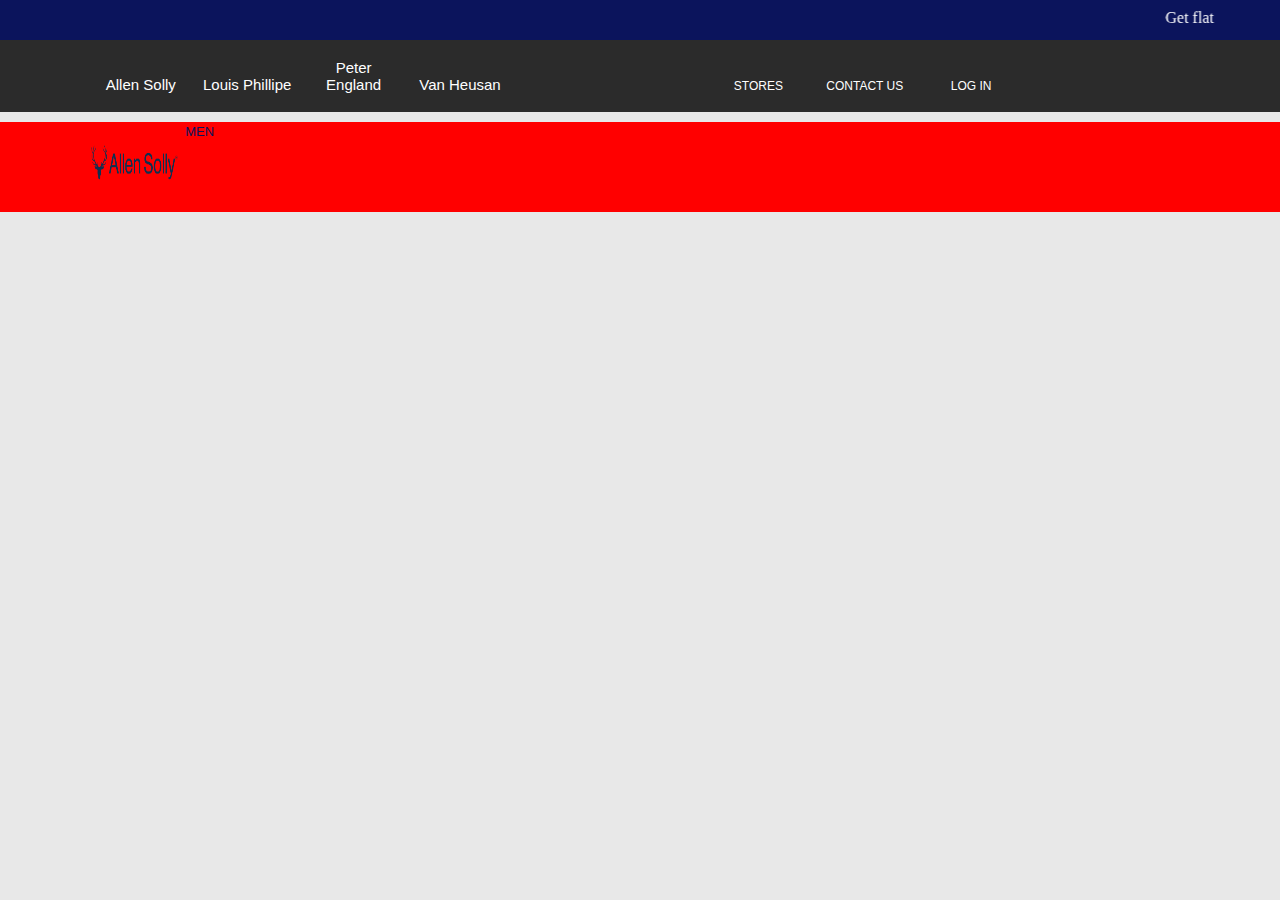
==== allens.html @ 1bc6843e "mssg" ====
<!DOCTYPE html>
<html lang="en">
<head>
    <meta charset="UTF-8">
    <meta name="viewport" content="width=device-width, initial-scale=1.0">
    <title>Document</title>
    <link rel="stylesheet" href="./allens.css">
</head>
<body>
    <main>
        <div class="topscrl">
            <marquee>Get flat Rs.500 off on your first purchase on App - Use code <u>ASAPP500</u> *T&Cs apply.</marquee>
        </div>
        <div class="topbar">
            <div class="items">
                <button class="buttons">Allen Solly</button>
                <button class="buttons op">Louis Phillipe</button>
                <button class="buttons op">Peter England</button>
                <button class="buttons op">Van Heusan</button>
                <button class="buttons op2">STORES</button>
                <button class="buttons op2 op3">CONTACT US</button>
                <button class="buttons op2 op3">LOG IN</button>
            </div>
            <div class="maindiv">
                <img src="./allenlogo.png">
                <button  class="cat men">MEN</button>
            </div>
        </div>
        
    </main>
</body>
</html>
---- allens.css ----
body{
    margin: 0;
    background-color: rgba(0, 0, 0, 0.092);
}
main{
    position: relative;
}
.topscrl{
    background-color:  rgb(11, 20, 92);
}
marquee{
    background-color: rgb(11, 20, 92);
    color: white;
    margin-left: 5vw;
    width: 90vw;
    height: 4vh;
    padding-top: 1vh;
    box-sizing: border-box;
}
.topbar{
    background-color: rgba(0, 0, 0, 0.816);
    width: 100vw;
    height: 8vh;
}
.buttons{
    color: white;
    background-color: rgba(0, 0, 0, 0);
    border: none;
    font-family: sans-serif;
    width: 8vw;
    height: 8vh;
    font-size: 15px;
    margin-left: 7vw;
}
.buttons:hover{
    background-color: black;
}
.buttons:focus{
    background-color: white;
    color: black;
}
.op{
    margin-left: 0;
}
.op2{
    margin-left: 15vw;
    font-size: 12px;
}
.op3{
    margin-left: 0;
}
.op2:hover{
    background-color: rgba(0, 0, 0, 0);
    color: yellow;
}
.op2:focus{
    background-color: rgba(0, 0, 0, 0);
    color: white;
}
.maindiv{
    height: 10vh;
    width: 100vw;
    box-sizing: border-box;
    background-color: red;
}
.maindiv img{
    height: 7vh;
    width: 7vw;
    margin-top: 1vh;
    margin-left: 7vw;
    float: left;
}
.cat{
    color: rgb(11, 20, 92);
    background-color: rgba(0, 0, 0, 0);
    border: none;
    font-family:sans-serif;
    font-size: 13px;
   
}
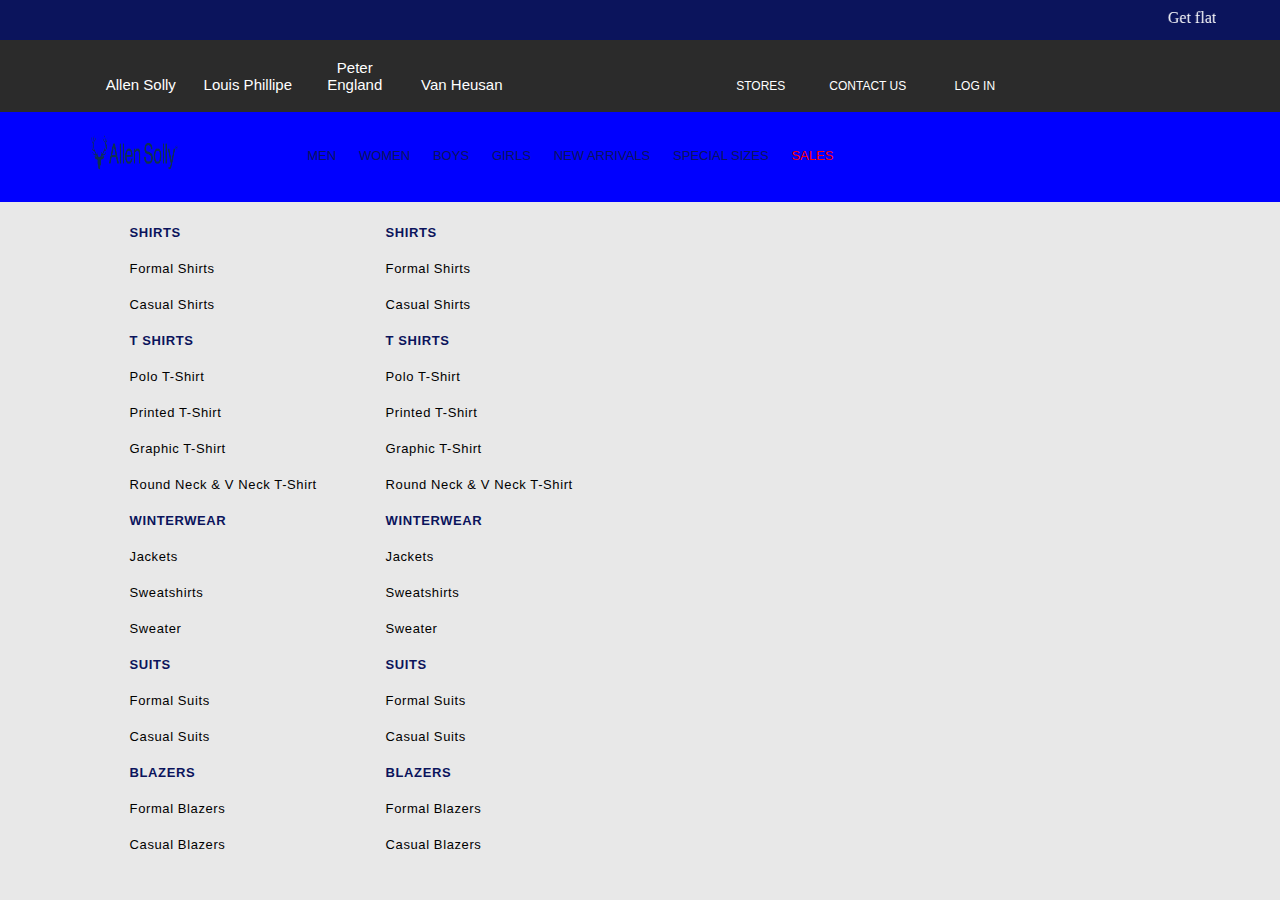
==== commit 53a34364: "chngs" ====
--- a/allens.html
+++ b/allens.html
@@ -21,12 +21,62 @@
                 <button class="buttons op2 op3">CONTACT US</button>
                 <button class="buttons op2 op3">LOG IN</button>
             </div>
-            <div class="maindiv">
-                <img src="./allenlogo.png">
-                <button  class="cat men">MEN</button>
-            </div>
         </div>
-        
+        <div class="maindiv">
+            <img src="./allenlogo.png">
+            <button  class="cat men">MEN
+                <div class="subop">
+                    <div class="menbar">
+                        <ul class="items">
+                            <li class="itemh">SHIRTS</li>
+                            <li>Formal Shirts</li>
+                            <li>Casual Shirts</li>
+                            <li class="itemh"> T SHIRTS</li>
+                            <li>Polo T-Shirt</li>
+                            <li>Printed T-Shirt</li>
+                            <li>Graphic T-Shirt</li>
+                            <li>Round Neck & V Neck T-Shirt</li>
+                            <li class="itemh">WINTERWEAR</li>
+                            <li>Jackets</li>
+                            <li>Sweatshirts</li>
+                            <li>Sweater</li>
+                            <li class="itemh">SUITS</li>
+                            <li>Formal Suits</li>
+                            <li>Casual Suits</li>
+                            <li class="itemh">BLAZERS</li>
+                            <li>Formal Blazers</li>
+                            <li>Casual Blazers</li>
+                        </ul>
+                        <ul class="items items2">
+                            <li class="itemh">SHIRTS</li>
+                            <li>Formal Shirts</li>
+                            <li>Casual Shirts</li>
+                            <li class="itemh"> T SHIRTS</li>
+                            <li>Polo T-Shirt</li>
+                            <li>Printed T-Shirt</li>
+                            <li>Graphic T-Shirt</li>
+                            <li>Round Neck & V Neck T-Shirt</li>
+                            <li class="itemh">WINTERWEAR</li>
+                            <li>Jackets</li>
+                            <li>Sweatshirts</li>
+                            <li>Sweater</li>
+                            <li class="itemh">SUITS</li>
+                            <li>Formal Suits</li>
+                            <li>Casual Suits</li>
+                            <li class="itemh">BLAZERS</li>
+                            <li>Formal Blazers</li>
+                            <li>Casual Blazers</li>
+                        </ul>
+                    </div>
+                </div>
+            </button>
+            <button  class="cat women">WOMEN</button>
+            <button  class="cat women">BOYS</button>
+            <button  class="cat women">GIRLS</button>
+            <button  class="cat women">NEW ARRIVALS</button>
+            <button  class="cat women">SPECIAL SIZES</button>
+            <button  class="cat sales">SALES</button>
+        </div>
     </main>
 </body>
 </html>--- a/allens.css
+++ b/allens.css
@@ -2,11 +2,9 @@
     margin: 0;
     background-color: rgba(0, 0, 0, 0.092);
 }
-main{
-    position: relative;
-}
 .topscrl{
     background-color:  rgb(11, 20, 92);
+    position: relative;
 }
 marquee{
     background-color: rgb(11, 20, 92);
@@ -61,7 +59,9 @@
     height: 10vh;
     width: 100vw;
     box-sizing: border-box;
-    background-color: red;
+    position: sticky;
+    top: 0;
+    background-color: blue;
 }
 .maindiv img{
     height: 7vh;
@@ -76,5 +76,37 @@
     border: none;
     font-family:sans-serif;
     font-size: 13px;
-   
+    padding-left: 10vw;
+    padding-top: 4vh;
+}
+.women{
+    padding-left: 1vw;
+}
+.sales{
+    padding-left: 1vw;
+    color: red;
+}
+.subop{
+    position: absolute;
+    top: 10vh;
+    left: 7vw;
+    width: 93vw;
+    height: max-content;
+}
+.items{
+    list-style: none;
+    text-align: left;
+    color: black;
+    line-height: 4vh;
+    letter-spacing: 0.6px;
+}
+.itemh{
+    color: rgb(11, 20, 92);
+    font-size: 13px;
+    font-weight: 600;
+}
+.items2{
+    position: absolute;
+    top: 0vh;
+    left: 20vw;
 }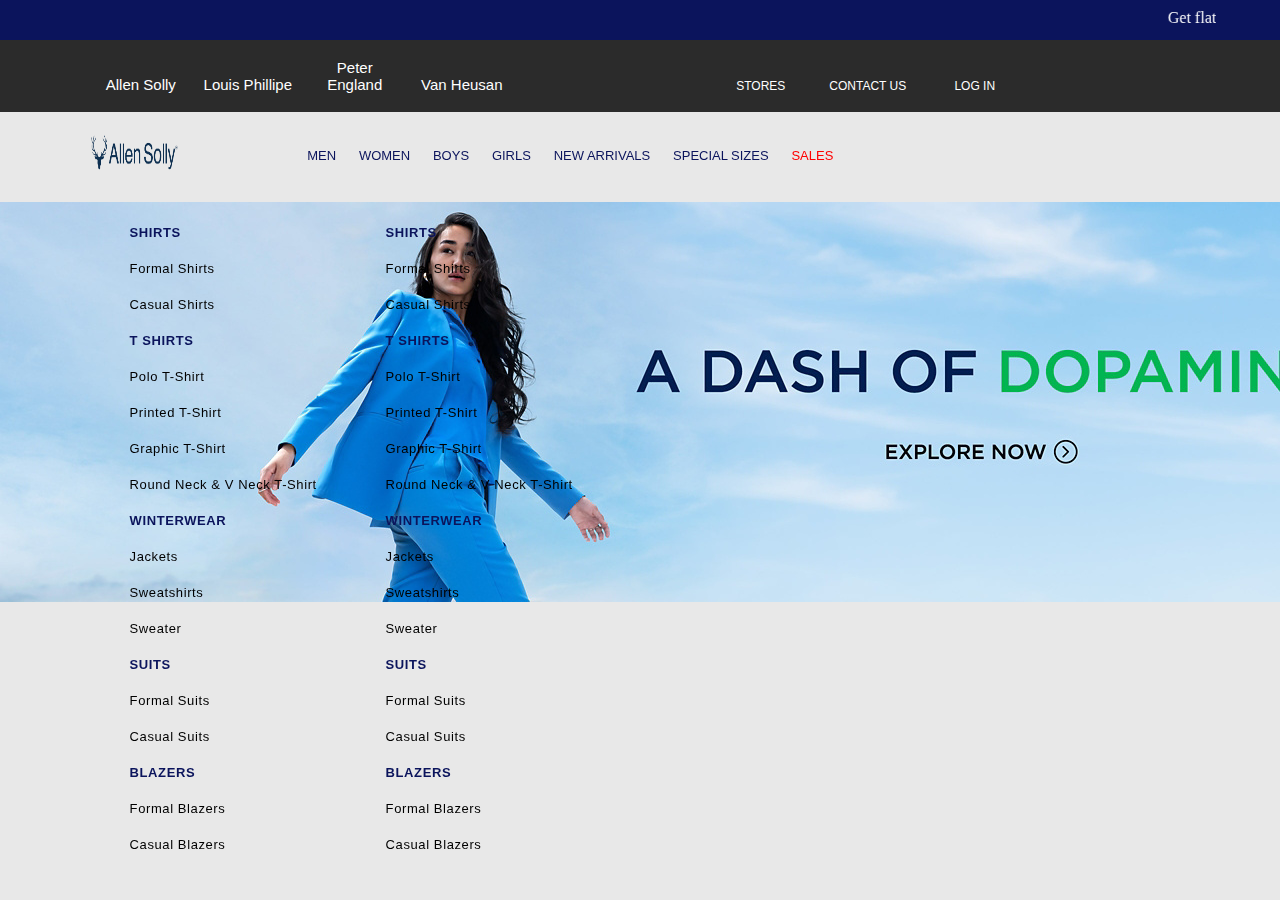
==== commit 24ffd7be: "save" ====
--- a/allens.html
+++ b/allens.html
@@ -77,6 +77,9 @@
             <button  class="cat women">SPECIAL SIZES</button>
             <button  class="cat sales">SALES</button>
         </div>
+        <div class="pic">
+            <img src="./mainpic.jpeg" alt="img here" class="mainpic">
+        </div>
     </main>
 </body>
 </html>--- a/allens.css
+++ b/allens.css
@@ -61,7 +61,6 @@
     box-sizing: border-box;
     position: sticky;
     top: 0;
-    background-color: blue;
 }
 .maindiv img{
     height: 7vh;
@@ -78,6 +77,10 @@
     font-size: 13px;
     padding-left: 10vw;
     padding-top: 4vh;
+}
+.cat:hover{
+    text-decoration: underline red;
+
 }
 .women{
     padding-left: 1vw;
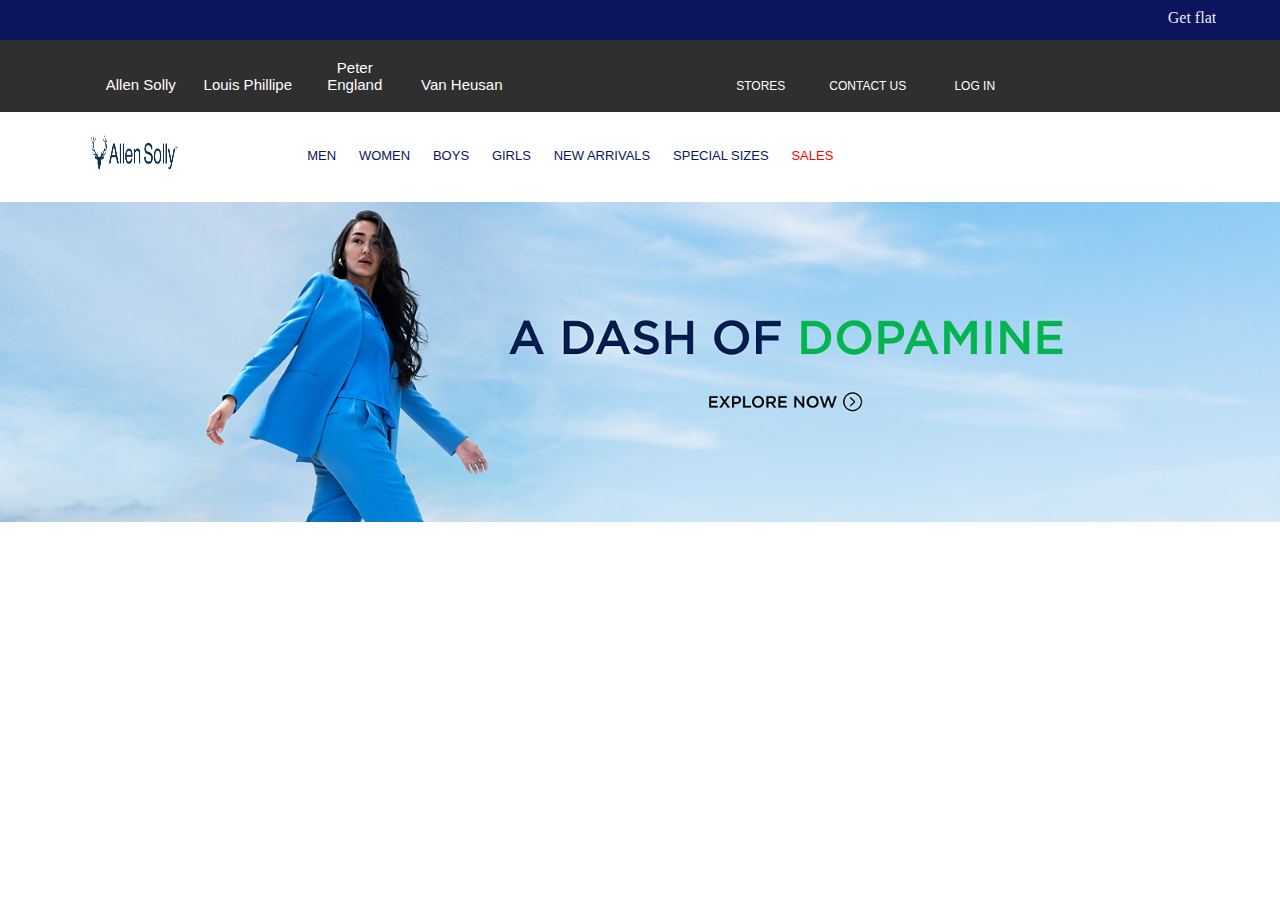
==== commit eaa0a98b: "made chngs" ====
--- a/allens.html
+++ b/allens.html
@@ -24,53 +24,92 @@
         </div>
         <div class="maindiv">
             <img src="./allenlogo.png">
-            <button  class="cat men">MEN
-                <div class="subop">
-                    <div class="menbar">
-                        <ul class="items">
-                            <li class="itemh">SHIRTS</li>
-                            <li>Formal Shirts</li>
-                            <li>Casual Shirts</li>
-                            <li class="itemh"> T SHIRTS</li>
-                            <li>Polo T-Shirt</li>
-                            <li>Printed T-Shirt</li>
-                            <li>Graphic T-Shirt</li>
-                            <li>Round Neck & V Neck T-Shirt</li>
-                            <li class="itemh">WINTERWEAR</li>
-                            <li>Jackets</li>
-                            <li>Sweatshirts</li>
-                            <li>Sweater</li>
-                            <li class="itemh">SUITS</li>
-                            <li>Formal Suits</li>
-                            <li>Casual Suits</li>
-                            <li class="itemh">BLAZERS</li>
-                            <li>Formal Blazers</li>
-                            <li>Casual Blazers</li>
-                        </ul>
-                        <ul class="items items2">
-                            <li class="itemh">SHIRTS</li>
-                            <li>Formal Shirts</li>
-                            <li>Casual Shirts</li>
-                            <li class="itemh"> T SHIRTS</li>
-                            <li>Polo T-Shirt</li>
-                            <li>Printed T-Shirt</li>
-                            <li>Graphic T-Shirt</li>
-                            <li>Round Neck & V Neck T-Shirt</li>
-                            <li class="itemh">WINTERWEAR</li>
-                            <li>Jackets</li>
-                            <li>Sweatshirts</li>
-                            <li>Sweater</li>
-                            <li class="itemh">SUITS</li>
-                            <li>Formal Suits</li>
-                            <li>Casual Suits</li>
-                            <li class="itemh">BLAZERS</li>
-                            <li>Formal Blazers</li>
-                            <li>Casual Blazers</li>
-                        </ul>
-                    </div>
-                </div>
-            </button>
+            <button  class="cat men">MEN</button>
+            <div class="subop menbar">
+                <ul class="items">
+                    <li class="itemh">SHIRTS</li>
+                    <li>Formal Shirts</li>
+                    <li>Casual Shirts</li>
+                    <li class="itemh"> T SHIRTS</li>
+                    <li>Polo T-Shirt</li>
+                    <li>Printed T-Shirt</li>
+                    <li>Graphic T-Shirt</li>
+                    <li>Round Neck & V Neck T-Shirt</li>
+                    <li class="itemh">WINTERWEAR</li>
+                    <li>Jackets</li>
+                    <li>Sweatshirts</li>
+                    <li>Sweater</li>
+                    <li class="itemh">SUITS</li>
+                    <li>Formal Suits</li>
+                    <li>Casual Suits</li>
+                    <li class="itemh">BLAZERS</li>
+                    <li>Formal Blazers</li>
+                    <li>Casual Blazers</li>
+                </ul>
+                <ul class="items items2">
+                    <li class="itemh">SHIRTS</li>
+                    <li>Formal Shirts</li>
+                    <li>Casual Shirts</li>
+                    <li class="itemh"> T SHIRTS</li>
+                    <li>Polo T-Shirt</li>
+                    <li>Printed T-Shirt</li>
+                    <li>Graphic T-Shirt</li>
+                    <li>Round Neck & V Neck T-Shirt</li>
+                    <li class="itemh">WINTERWEAR</li>
+                    <li>Jackets</li>
+                    <li>Sweatshirts</li>
+                    <li>Sweater</li>
+                    <li class="itemh">SUITS</li>
+                    <li>Formal Suits</li>
+                    <li>Casual Suits</li>
+                    <li class="itemh">BLAZERS</li>
+                    <li>Formal Blazers</li>
+                    <li>Casual Blazers</li>
+                </ul>
+            </div>
             <button  class="cat women">WOMEN</button>
+            <div class="subop womenbar">
+                <ul class="items">
+                    <li class="itemh">SAREE</li>
+                    <li>Formal Shirts</li>
+                    <li>Casual Shirts</li>
+                    <li class="itemh"> T SHIRTS</li>
+                    <li>Polo T-Shirt</li>
+                    <li>Printed T-Shirt</li>
+                    <li>Graphic T-Shirt</li>
+                    <li>Round Neck & V Neck T-Shirt</li>
+                    <li class="itemh">WINTERWEAR</li>
+                    <li>Jackets</li>
+                    <li>Sweatshirts</li>
+                    <li>Sweater</li>
+                    <li class="itemh">SUITS</li>
+                    <li>Formal Suits</li>
+                    <li>Casual Suits</li>
+                    <li class="itemh">BLAZERS</li>
+                    <li>Formal Blazers</li>
+                    <li>Casual Blazers</li>
+                </ul>
+                <ul class="items items2">
+                    <li class="itemh">SHIRTS</li>
+                    <li>Formal Shirts</li>
+                    <li>Casual Shirts</li>
+                    <li class="itemh"> T SHIRTS</li>
+                    <li>Polo T-Shirt</li>
+                    <li>Printed T-Shirt</li>
+                    <li>Graphic T-Shirt</li>
+                    <li>Round Neck & V Neck T-Shirt</li>
+                    <li class="itemh">WINTERWEAR</li>
+                    <li>Jackets</li>
+                    <li>Sweatshirts</li>
+                    <li>Sweater</li>
+                    <li class="itemh">SUITS</li>
+                    <li>Formal Suits</li>
+                    <li>Casual Suits</li>
+                    <li class="itemh">BLAZERS</li>
+                    <li>Formal Blazers</li>
+                    <li>Casual Blazers</li>
+                </ul>
+            </div>
             <button  class="cat women">BOYS</button>
             <button  class="cat women">GIRLS</button>
             <button  class="cat women">NEW ARRIVALS</button>
--- a/allens.css
+++ b/allens.css
@@ -1,6 +1,6 @@
 body{
     margin: 0;
-    background-color: rgba(0, 0, 0, 0.092);
+    background-color: white;
 }
 .topscrl{
     background-color:  rgb(11, 20, 92);
@@ -80,7 +80,6 @@
 }
 .cat:hover{
     text-decoration: underline red;
-
 }
 .women{
     padding-left: 1vw;
@@ -92,9 +91,19 @@
 .subop{
     position: absolute;
     top: 10vh;
-    left: 7vw;
-    width: 93vw;
+    left: 0;
+    width: 100vw;
+    padding-left: 5vw;
+    box-sizing: border-box;
     height: max-content;
+    background-color: white;
+    display: none;
+}
+.men:hover~.menbar{
+    display: block !important;
+}
+.women:hover~.womenbar{
+    display: block !important;
 }
 .items{
     list-style: none;
@@ -112,4 +121,7 @@
     position: absolute;
     top: 0vh;
     left: 20vw;
+}
+.mainpic{
+    width: 100vw;
 }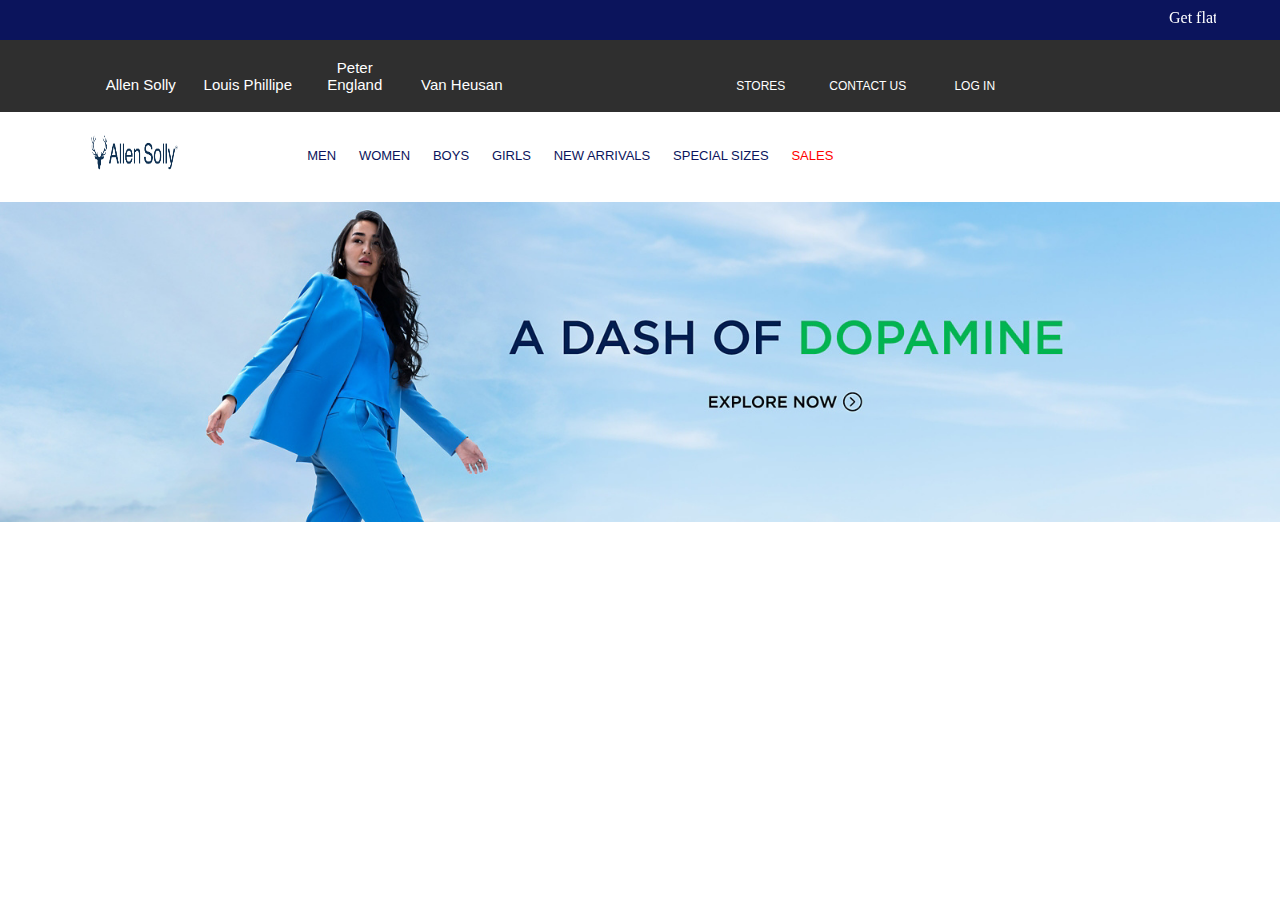
==== commit 34243fe5: "done with changes" ====
--- a/allens.html
+++ b/allens.html
@@ -70,47 +70,65 @@
             <button  class="cat women">WOMEN</button>
             <div class="subop womenbar">
                 <ul class="items">
-                    <li class="itemh">SAREE</li>
-                    <li>Formal Shirts</li>
-                    <li>Casual Shirts</li>
-                    <li class="itemh"> T SHIRTS</li>
-                    <li>Polo T-Shirt</li>
-                    <li>Printed T-Shirt</li>
-                    <li>Graphic T-Shirt</li>
-                    <li>Round Neck & V Neck T-Shirt</li>
-                    <li class="itemh">WINTERWEAR</li>
-                    <li>Jackets</li>
-                    <li>Sweatshirts</li>
-                    <li>Sweater</li>
-                    <li class="itemh">SUITS</li>
-                    <li>Formal Suits</li>
-                    <li>Casual Suits</li>
-                    <li class="itemh">BLAZERS</li>
-                    <li>Formal Blazers</li>
-                    <li>Casual Blazers</li>
-                </ul>
-                <ul class="items items2">
                     <li class="itemh">SHIRTS</li>
                     <li>Formal Shirts</li>
                     <li>Casual Shirts</li>
-                    <li class="itemh"> T SHIRTS</li>
-                    <li>Polo T-Shirt</li>
-                    <li>Printed T-Shirt</li>
-                    <li>Graphic T-Shirt</li>
-                    <li>Round Neck & V Neck T-Shirt</li>
+                    <li class="itemh">TOPS</li>
+                    <li class="itemh">TUNICS</li>
+                    <li class="itemh">DRESSES</li>
                     <li class="itemh">WINTERWEAR</li>
-                    <li>Jackets</li>
                     <li>Sweatshirts</li>
-                    <li>Sweater</li>
-                    <li class="itemh">SUITS</li>
-                    <li>Formal Suits</li>
-                    <li>Casual Suits</li>
+                    <li>Jackets & Coats</li>
+                    <li>Sweaters & Cardigans</li>
                     <li class="itemh">BLAZERS</li>
-                    <li>Formal Blazers</li>
-                    <li>Casual Blazers</li>
+                    <li class="itemh">TROUSERS</li>
+                    <li>Formal Trousers</li>
+                    <li>Casual Trousers</li>
+                </ul>
+                <ul class="items items2">
+                    <li class="itemh">JEANS</li>
+                    <li class="itemh">JUMPSUITS</li>
+                    <li class="itemh">SKIRTS</li>
+                    <li class="itemh">SHORTS & CAPRIS</li>
+                    <li class="itemh">LEGGINGS & JEGGINGS</li>
+                    <li class="itemh">JOGGERS</li>
+                    <li class="itemh">TRACK PANTS</li>
+                    <li class="itemh">ACCESSORIES</li>
+                    <li>Bags</li>
+                    <li>Masks</li>
                 </ul>
             </div>
-            <button  class="cat women">BOYS</button>
+            <button  class="cat women boy">BOYS</button>
+            <div class="subop boybar">
+                <ul class="items">
+                    <li class="itemh">SS</li>
+                    <li>Formal Shirts</li>
+                    <li>Casual Shirts</li>
+                    <li class="itemh">TOPS</li>
+                    <li class="itemh">TUNICS</li>
+                    <li class="itemh">DRESSES</li>
+                    <li class="itemh">WINTERWEAR</li>
+                    <li>Sweatshirts</li>
+                    <li>Jackets & Coats</li>
+                    <li>Sweaters & Cardigans</li>
+                    <li class="itemh">BLAZERS</li>
+                    <li class="itemh">TROUSERS</li>
+                    <li>Formal Trousers</li>
+                    <li>Casual Trousers</li>
+                </ul>
+                <ul class="items items2">
+                    <li class="itemh">JEANS</li>
+                    <li class="itemh">JUMPSUITS</li>
+                    <li class="itemh">SKIRTS</li>
+                    <li class="itemh">SHORTS & CAPRIS</li>
+                    <li class="itemh">LEGGINGS & JEGGINGS</li>
+                    <li class="itemh">JOGGERS</li>
+                    <li class="itemh">TRACK PANTS</li>
+                    <li class="itemh">ACCESSORIES</li>
+                    <li>Bags</li>
+                    <li>Masks</li>
+                </ul>
+            </div>
             <button  class="cat women">GIRLS</button>
             <button  class="cat women">NEW ARRIVALS</button>
             <button  class="cat women">SPECIAL SIZES</button>
--- a/allens.css
+++ b/allens.css
@@ -95,7 +95,7 @@
     width: 100vw;
     padding-left: 5vw;
     box-sizing: border-box;
-    height: max-content;
+    height: 75vh;
     background-color: white;
     display: none;
 }
@@ -103,6 +103,9 @@
     display: block !important;
 }
 .women:hover~.womenbar{
+    display: block !important;
+}
+.boy:hover~.boybar{
     display: block !important;
 }
 .items{
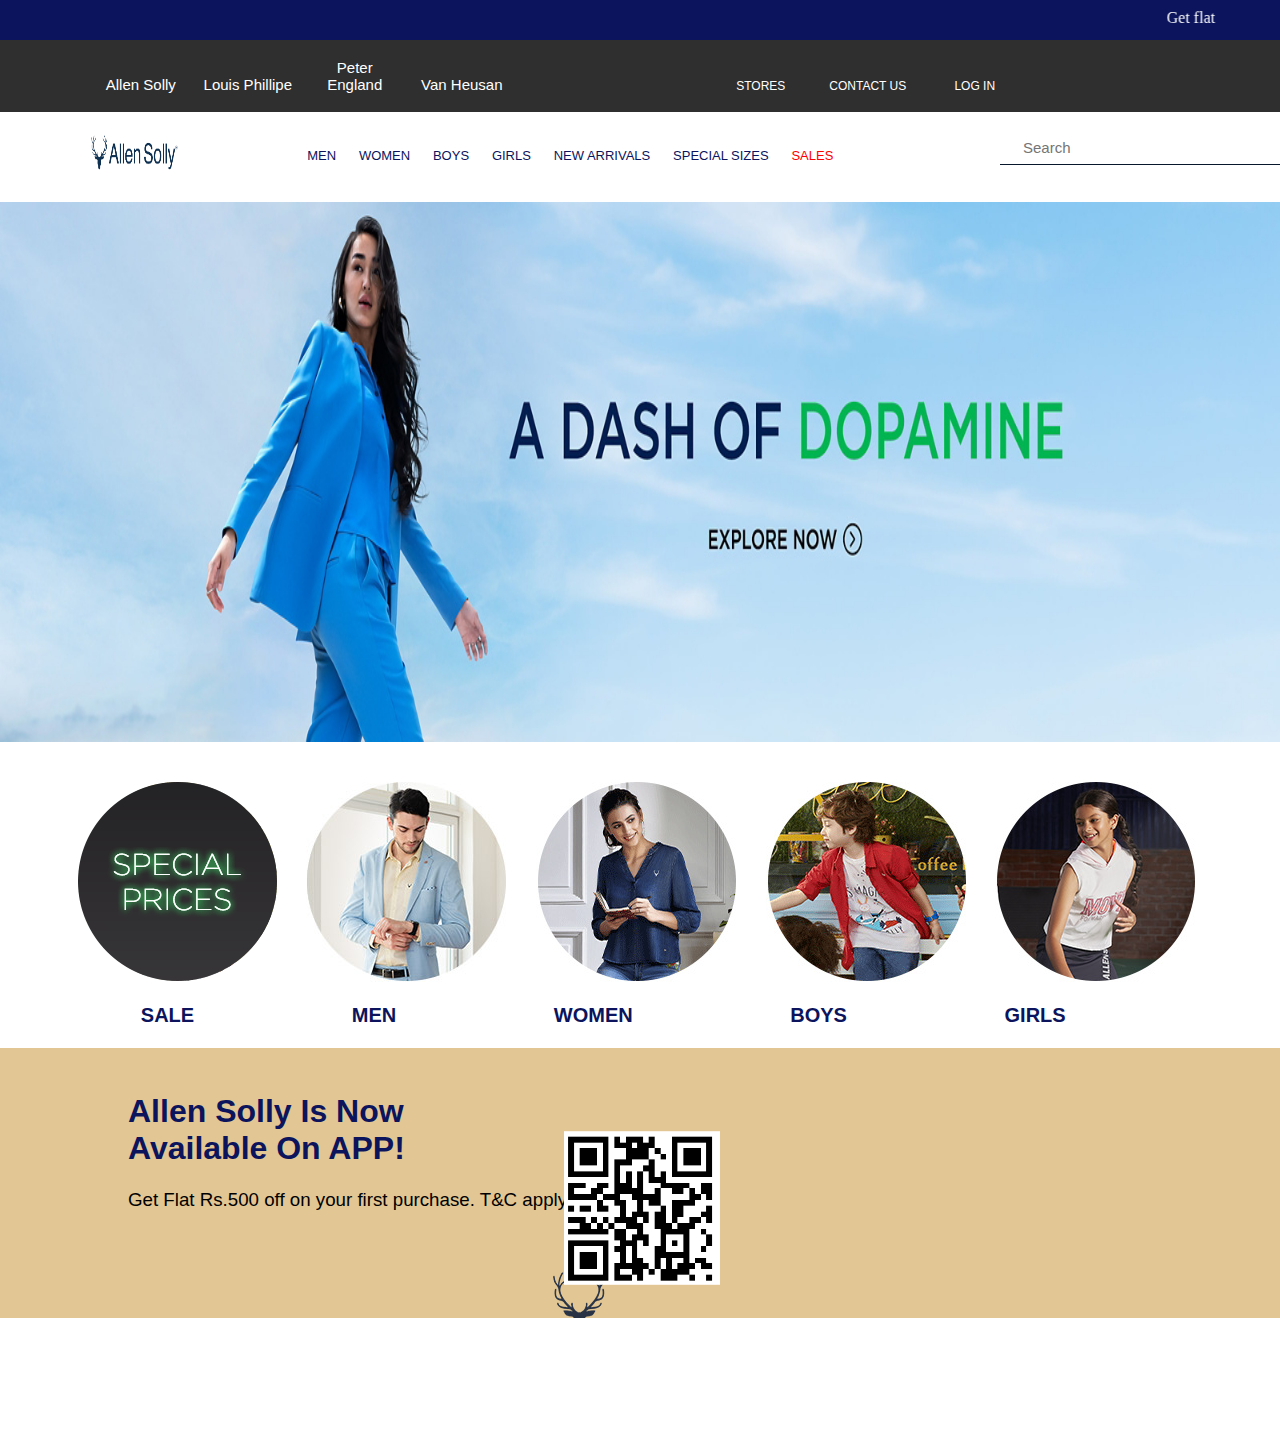
==== commit c0e03fc2: "final" ====
--- a/allens.html
+++ b/allens.html
@@ -133,9 +133,28 @@
             <button  class="cat women">NEW ARRIVALS</button>
             <button  class="cat women">SPECIAL SIZES</button>
             <button  class="cat sales">SALES</button>
+            <input type="text" class="search" placeholder="Search">
         </div>
-        <div class="pic">
-            <img src="./mainpic.jpeg" alt="img here" class="mainpic">
+        <img src="./mainpic.jpeg" alt="img here" class="mainpic">
+        <img src="salepic.gif" class="salepic">
+        <img src="./malepic.jpeg" class="commonpic">
+        <img src="./womenpic.jpeg" class="commonpic">
+        <img src="./boypic.jpeg" class="commonpic">
+        <img src="./girlpic.jpeg" class="commonpic">
+        <div class="heads">
+            <div class="salehead">SALE</div>
+            <div class="commonhead">MEN</div>
+            <div class="commonhead">WOMEN</div>
+            <div class="commonhead">BOYS</div>
+            <div class="commonhead">GIRLS</div>
+        </div>
+        <div class="app_ad">
+            <h1>Allen Solly Is Now Available On APP!</h1>
+            <h3>Get Flat Rs.500 off on your first purchase. T&C apply.</h3>
+            <img src="./appstore.png" class="appstore">
+            <img src="./gplay.png" class="gplay">
+            <img src="./qrcode.png" class="qr">
+            <img src="./aslogo.png" class="aslogo">
         </div>
     </main>
 </body>
--- a/allens.css
+++ b/allens.css
@@ -1,6 +1,10 @@
 body{
     margin: 0;
     background-color: white;
+}
+html, body {
+    max-width: 100%;
+    overflow-x: hidden;
 }
 .topscrl{
     background-color:  rgb(11, 20, 92);
@@ -61,6 +65,7 @@
     box-sizing: border-box;
     position: sticky;
     top: 0;
+    background-color: white;
 }
 .maindiv img{
     height: 7vh;
@@ -88,6 +93,24 @@
     padding-left: 1vw;
     color: red;
 }
+.search{
+    border: none;
+    border-bottom: 1px solid rgb(8, 23, 43);
+    width: 300px;
+    height: 30px;
+    position: absolute;
+    top:20px;
+    left: 1000px;
+    z-index:-1;
+    padding-left: 23px;
+}
+.search::placeholder {
+    font-size: 15px;
+    font-family: Arial, Helvetica, sans-serif;
+}
+.search:focus{
+    outline: none;
+}
 .subop{
     position: absolute;
     top: 10vh;
@@ -127,4 +150,60 @@
 }
 .mainpic{
     width: 100vw;
+    height: 60vh;
+}
+.salepic{
+    margin-left: 6vw;
+    margin-top: 4vh;
+}
+.commonpic{
+    margin-left: 2vw;
+    margin-top: 4vh;
+}
+.salehead{
+    color: rgb(11, 20, 92);
+    font-size: 20px;
+    font-family: Arial, Helvetica, sans-serif;
+    font-weight: bold;
+    display: inline-block;
+    margin-left: 11vw;
+    margin-top: 2vh;
+}
+.commonhead{
+    color: rgb(11, 20, 92);
+    display: inline-block;
+    font-size: 20px;
+    font-family: Arial, Helvetica, sans-serif;
+    font-weight: bold;
+    margin-left: 12vw;
+    margin-top: 2vh;
+}
+.app_ad{
+    background-color: rgb(226, 198, 147);
+    width: 100vw;
+    height: 30vh;
+}
+h1{
+    color: rgb(11, 20, 92);
+    font-family: Arial, Helvetica, sans-serif;
+    width: 30vw;
+    padding-left: 10vw;
+    padding-top: 5vh;
+}
+h3{
+    font-family: Arial, Helvetica, sans-serif;
+    font-weight: normal;
+    padding-left: 10vw;
+}
+.appstore{
+    margin-left: 10vw;
+}
+.gplay{
+    margin-left: 1vw;
+}
+.qr{
+    position: absolute;
+    left: 40vw;
+    top: 120vh;
+    transform: scale(0.6);
 }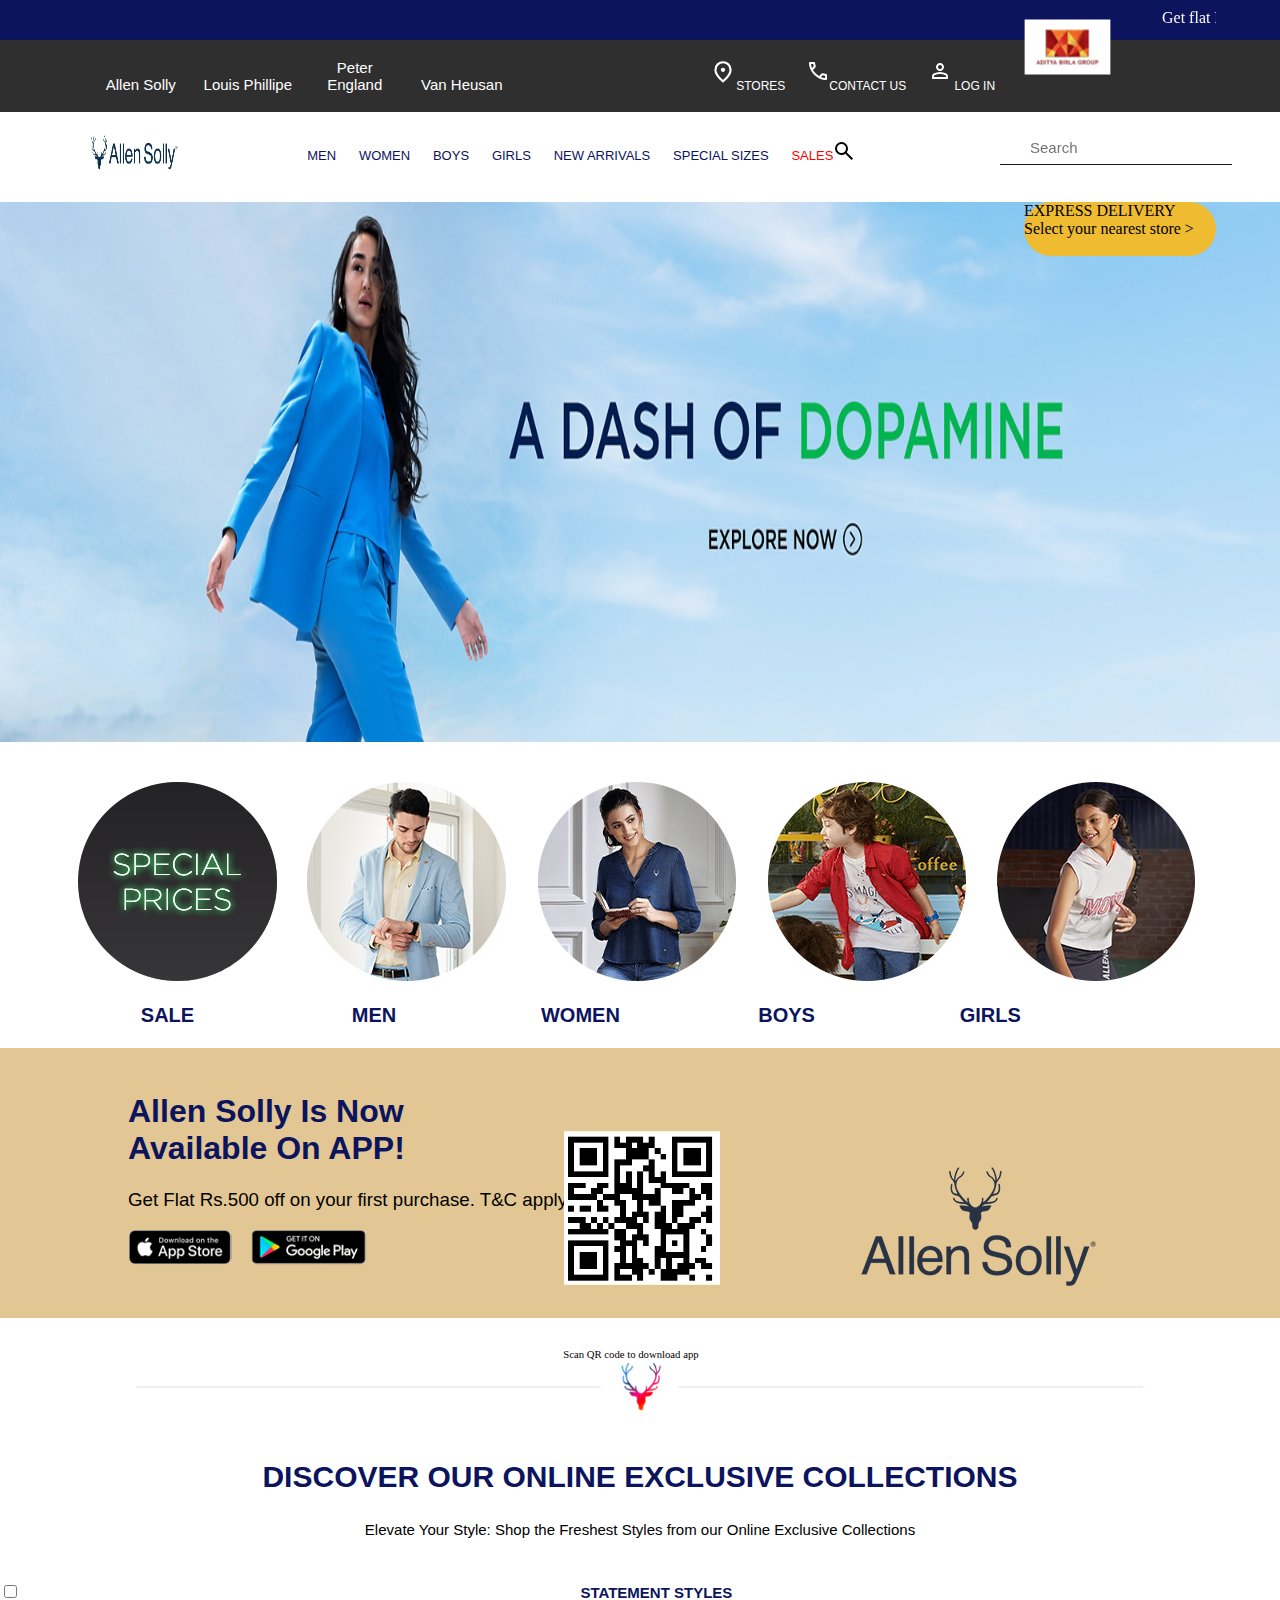
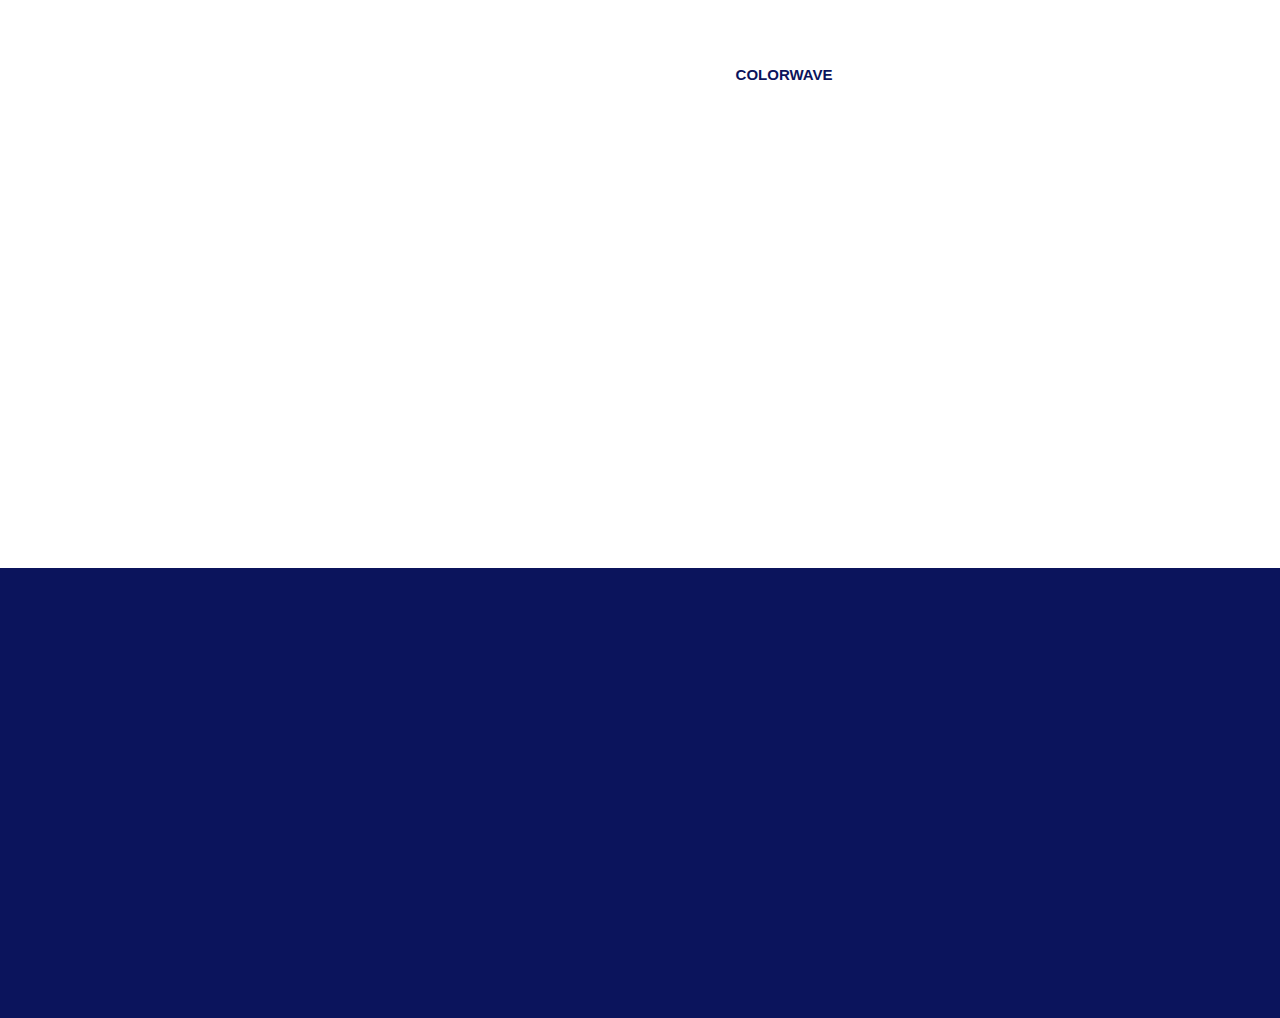
==== commit a3f6c4f4: "final" ====
--- a/allens.html
+++ b/allens.html
@@ -3,8 +3,8 @@
 <head>
     <meta charset="UTF-8">
     <meta name="viewport" content="width=device-width, initial-scale=1.0">
-    <title>Document</title>
-    <link rel="stylesheet" href="./allens.css">
+    <title> Allen Solly</title>
+    <link rel="stylesheet" href="./allen.css">
 </head>
 <body>
     <main>
@@ -18,8 +18,12 @@
                 <button class="buttons op">Peter England</button>
                 <button class="buttons op">Van Heusan</button>
                 <button class="buttons op2">STORES</button>
+                <svg class="loclogo" xmlns="http://www.w3.org/2000/svg" height="26" viewBox="0 -960 960 960" width="26"><path d="M480-480q33 0 56.5-23.5T560-560q0-33-23.5-56.5T480-640q-33 0-56.5 23.5T400-560q0 33 23.5 56.5T480-480Zm0 294q122-112 181-203.5T720-552q0-109-69.5-178.5T480-800q-101 0-170.5 69.5T240-552q0 71 59 162.5T480-186Zm0 106Q319-217 239.5-334.5T160-552q0-150 96.5-239T480-880q127 0 223.5 89T800-552q0 100-79.5 217.5T480-80Zm0-480Z"/></svg>
                 <button class="buttons op2 op3">CONTACT US</button>
+                <svg class="call" xmlns="http://www.w3.org/2000/svg" height="24" viewBox="0 -960 960 960" width="24"><path d="M798-120q-125 0-247-54.5T329-329Q229-429 174.5-551T120-798q0-18 12-30t30-12h162q14 0 25 9.5t13 22.5l26 140q2 16-1 27t-11 19l-97 98q20 37 47.5 71.5T387-386q31 31 65 57.5t72 48.5l94-94q9-9 23.5-13.5T670-390l138 28q14 4 23 14.5t9 23.5v162q0 18-12 30t-30 12ZM241-600l66-66-17-94h-89q5 41 14 81t26 79Zm358 358q39 17 79.5 27t81.5 13v-88l-94-19-67 67ZM241-600Zm358 358Z"/></svg>
                 <button class="buttons op2 op3">LOG IN</button>
+                <svg class="log" xmlns="http://www.w3.org/2000/svg" height="24" viewBox="0 -960 960 960" width="24"><path d="M480-480q-66 0-113-47t-47-113q0-66 47-113t113-47q66 0 113 47t47 113q0 66-47 113t-113 47ZM160-160v-112q0-34 17.5-62.5T224-378q62-31 126-46.5T480-440q66 0 130 15.5T736-378q29 15 46.5 43.5T800-272v112H160Zm80-80h480v-32q0-11-5.5-20T700-306q-54-27-109-40.5T480-360q-56 0-111 13.5T260-306q-9 5-14.5 14t-5.5 20v32Zm240-320q33 0 56.5-23.5T560-640q0-33-23.5-56.5T480-720q-33 0-56.5 23.5T400-640q0 33 23.5 56.5T480-560Zm0-80Zm0 400Z"/></svg>
+                <img src="./abg.jpg" class="abg">
             </div>
         </div>
         <div class="maindiv">
@@ -134,6 +138,11 @@
             <button  class="cat women">SPECIAL SIZES</button>
             <button  class="cat sales">SALES</button>
             <input type="text" class="search" placeholder="Search">
+            <svg class="searchlogo" xmlns="http://www.w3.org/2000/svg" height="24" viewBox="0 -960 960 960" width="24"><path d="M784-120 532-372q-30 24-69 38t-83 14q-109 0-184.5-75.5T120-580q0-109 75.5-184.5T380-840q109 0 184.5 75.5T640-580q0 44-14 83t-38 69l252 252-56 56ZM380-400q75 0 127.5-52.5T560-580q0-75-52.5-127.5T380-760q-75 0-127.5 52.5T200-580q0 75 52.5 127.5T380-400Z"/></svg>
+            <div class="deliv">
+                <div class="firstsen">EXPRESS DELIVERY</div>
+                <div class="secsen">Select your nearest store ></div>
+            </div>
         </div>
         <img src="./mainpic.jpeg" alt="img here" class="mainpic">
         <img src="salepic.gif" class="salepic">
@@ -143,19 +152,53 @@
         <img src="./girlpic.jpeg" class="commonpic">
         <div class="heads">
             <div class="salehead">SALE</div>
-            <div class="commonhead">MEN</div>
-            <div class="commonhead">WOMEN</div>
-            <div class="commonhead">BOYS</div>
-            <div class="commonhead">GIRLS</div>
+            <div class="menhead">MEN</div>
+            <div class="womenhead">WOMEN</div>
+            <div class="boyhead">BOYS</div>
+            <div class="girlhead">GIRLS</div>
         </div>
         <div class="app_ad">
             <h1>Allen Solly Is Now Available On APP!</h1>
             <h3>Get Flat Rs.500 off on your first purchase. T&C apply.</h3>
             <img src="./appstore.png" class="appstore">
             <img src="./gplay.png" class="gplay">
-            <img src="./qrcode.png" class="qr">
-            <img src="./aslogo.png" class="aslogo">
-        </div>
+        </div>
+        <img src="./qrcode.png" class="qrcode">
+        <h6>Scan QR code to download app</h6>
+        <img src="./aslogo.png" class="aslogo">
+        <img src="./divider.jpeg" class="divider">
+        <div class="collect">DISCOVER OUR ONLINE EXCLUSIVE COLLECTIONS</div>
+        <div class="collect2">Elevate Your Style: Shop the Freshest Styles from our Online Exclusive Collections</div>
+        <div class="act">
+            <input type="checkbox">
+            <button class="statement c2">STATEMENT STYLES </button>
+            <div class="styletab">
+                <img src="./dopamine.jpeg" class="dop">
+                <img src="./beach.jpeg" class="dop2">
+                <img src="./artisanel.jpeg" class="dop2">
+                <img src="./resort.jpeg" class="dop2">
+                <div class="text">
+                     <div class="text1">DOPAMINE</div>
+                    <div class="text2">BEACH BOUND</div>
+                    <div class="text3">ARTISSANAL PRINTS</div>
+                    <div class="text4">RESORT VIBES</div>
+                 </div>
+            </div>
+            <button class="wave c2">COLORWAVE</button>
+            <div class="styletab2">
+                <img src="./denim.jpeg" class="dop">
+                <img src="./suits.jpeg" class="dop2">
+                <img src="./shorts.jpeg" class="dop2">
+                 <img src="./flops.jpeg" class="dop2">
+                <div class="text">
+                    <div class="text5">DENIM</div>
+                    <div class="text6">SUITS</div>
+                    <div class="text7">SHORTS</div>
+                    <div class="text8">FLIP FLOPS</div>
+                </div>
+            </div>
+        </div>
+        <div class="popular"></div>
     </main>
 </body>
 </html>--- a/allen.css
+++ b/allen.css
@@ -0,0 +1,436 @@
+body{
+    margin: 0;
+    background-color: white;
+}
+html, body {
+    max-width: 100%;
+    overflow-x: hidden;
+}
+.topscrl{
+    background-color:  rgb(11, 20, 92);
+    position: relative;
+}
+marquee{
+    background-color: rgb(11, 20, 92);
+    color: white;
+    margin-left: 5vw;
+    width: 90vw;
+    height: 4vh;
+    padding-top: 1vh;
+    box-sizing: border-box;
+}
+.topbar{
+    background-color: rgba(0, 0, 0, 0.816);
+    width: 100vw;
+    height: 8vh;
+}
+.buttons{
+    color: white;
+    background-color: rgba(0, 0, 0, 0);
+    border: none;
+    font-family: sans-serif;
+    width: 8vw;
+    height: 8vh;
+    font-size: 15px;
+    margin-left: 7vw;
+}
+.buttons:hover{
+    background-color: black;
+}
+.buttons:focus{
+    background-color: white;
+    color: black;
+}
+.loclogo{
+    fill: white;
+    position: absolute;
+    top: 6.5vh;
+    left: 55.5vw;
+}
+.call{
+    fill: white;
+    position: absolute;
+    top: 6.5vh;
+    left: 63vw;
+}
+.log{
+    fill: white;
+    position: absolute;
+    top: 6.5vh;
+    left: 72.5vw;
+}
+.abg{
+    position: absolute;
+    top: -7vh;
+    left: 70vw;
+    transform: scale(0.25);
+}
+.op{
+    margin-left: 0;
+}
+.op2{
+    margin-left: 15vw;
+    font-size: 12px;
+}
+.op3{
+    margin-left: 0;
+}
+.op2:hover{
+    background-color: rgba(0, 0, 0, 0);
+    color: yellow;
+}
+.op2:focus{
+    background-color: rgba(0, 0, 0, 0);
+    color: white;
+}
+.maindiv{
+    height: 10vh;
+    width: 100vw;
+    box-sizing: border-box;
+    position: sticky;
+    top: 0;
+    background-color: white;
+}
+.maindiv img{
+    height: 7vh;
+    width: 7vw;
+    margin-top: 1vh;
+    margin-left: 7vw;
+    float: left;
+}
+.cat{
+    color: rgb(11, 20, 92);
+    background-color: rgba(0, 0, 0, 0);
+    border: none;
+    font-family:sans-serif;
+    font-size: 13px;
+    padding-left: 10vw;
+    padding-top: 4vh;
+}
+.cat:hover{
+    text-decoration: underline red;
+}
+.women{
+    padding-left: 1vw;
+}
+.sales{
+    padding-left: 1vw;
+    color: red;
+}
+.search{
+    border: none;
+    border-bottom: 1px solid rgb(8, 23, 43);
+    width: 200px;
+    height: 30px;
+    position: absolute;
+    top:20px;
+    left: 1000px;
+    z-index:-1;
+    padding-left: 30px;
+}
+.searchlogo{
+    position: absolute;
+    top: 3vh;
+    left: 65vw;
+}
+.search::placeholder {
+    font-size: 15px;
+    font-family: Arial, Helvetica, sans-serif;
+}
+.search:focus{
+    outline: none;
+}
+.deliv{
+    background-color: rgb(238, 187, 49);
+    width: 15vw;
+    height: 6vh;
+    border-radius: 30px;
+    position: absolute;
+    top: 10vh;
+    left: 80vw;
+}
+.subop{
+    position: absolute;
+    top: 10vh;
+    left: 0;
+    width: 100vw;
+    padding-left: 5vw;
+    box-sizing: border-box;
+    height: 75vh;
+    background-color: white;
+    display: none;
+}
+.men:hover~.menbar{
+    display: block !important;
+}
+.women:hover~.womenbar{
+    display: block !important;
+}
+.boy:hover~.boybar{
+    display: block !important;
+}
+.items{
+    list-style: none;
+    text-align: left;
+    color: black;
+    line-height: 4vh;
+    letter-spacing: 0.6px;
+}
+.itemh{
+    color: rgb(11, 20, 92);
+    font-size: 13px;
+    font-weight: 600;
+}
+.items2{
+    position: absolute;
+    top: 0vh;
+    left: 20vw;
+}
+.mainpic{
+    width: 100vw;
+    height: 60vh;
+}
+.salepic{
+    margin-left: 6vw;
+    margin-top: 4vh;
+}
+.commonpic{
+    margin-left: 2vw;
+    margin-top: 4vh;
+}
+.salehead{
+    color: rgb(11, 20, 92);
+    font-size: 20px;
+    font-family: Arial, Helvetica, sans-serif;
+    font-weight: bold;
+    display: inline-block;
+    margin-left: 11vw;
+    margin-top: 2vh;
+}
+.menhead{
+    color: rgb(11, 20, 92);
+    display: inline-block;
+    font-size: 20px;
+    font-family: Arial, Helvetica, sans-serif;
+    font-weight: bold;
+    margin-left: 12vw;
+    margin-top: 2vh;
+}
+.womenhead{
+    color: rgb(11, 20, 92);
+    display: inline-block;
+    font-size: 20px;
+    font-family: Arial, Helvetica, sans-serif;
+    font-weight: bold;
+    margin-left: 11vw;
+    margin-top: 2vh;
+}
+.boyhead{
+    color: rgb(11, 20, 92);
+    display: inline-block;
+    font-size: 20px;
+    font-family: Arial, Helvetica, sans-serif;
+    font-weight: bold;
+    margin-left: 10.5vw;
+    margin-top: 2vh;
+}
+.girlhead{
+    color: rgb(11, 20, 92);
+    display: inline-block;
+    font-size: 20px;
+    font-family: Arial, Helvetica, sans-serif;
+    font-weight: bold;
+    margin-left: 11vw;
+    margin-top: 2vh;
+}
+.app_ad{
+    background-color: rgb(226, 198, 147);
+    width: 100vw;
+    height: 30vh;
+}
+h1{
+    color: rgb(11, 20, 92);
+    font-family: Arial, Helvetica, sans-serif;
+    width: 30vw;
+    padding-left: 10vw;
+    padding-top: 5vh;
+}
+h3{
+    font-family: Arial, Helvetica, sans-serif;
+    font-weight: normal;
+    padding-left: 10vw;
+}
+.appstore{
+    margin-left: 10vw;
+}
+.gplay{
+    margin-left: 1vw;
+}
+.qrcode{
+    position: absolute;
+    top: 120vh;
+    left: 40vw;
+    transform: scale(0.6);
+}
+.aslogo{
+    position: absolute;
+    top: 125vh;
+    left: 60vw;
+}
+h6{
+    position: absolute;
+    top: 147vh;
+    left: 44vw;
+    font-weight: normal;
+}
+.divider{
+    width: 80vw;
+    margin-top: 5vh;
+    margin-left: 10vw;
+}
+.collect{
+    color: rgb(11, 20, 92);
+    font-size: 30px;
+    width: 100vw;
+    margin-top: 5vh;
+    font-weight: bold;
+    font-family: Arial, Helvetica, sans-serif;
+    text-align: center;
+}
+.collect2{
+    width: 100vw;
+    text-align: center;
+    font-family: Arial, Helvetica, sans-serif;
+    font-size: 15px;
+    margin-top: 3vh;
+}
+.act{
+    height: 70vh;
+}
+.c2:focus{
+    text-decoration: 1px underline rgb(226, 56, 56);
+    text-underline-offset: 5px;
+}
+.statement{
+    margin-left: 43vw;
+    margin-top: 5vh;
+    color: rgb(11, 20, 92);
+    font-family: Arial, Helvetica, sans-serif;
+    font-weight: bold;
+    font-size: 15px;
+    letter-spacing: 0.6;
+    border: none;
+    background-color: rgba(0, 0, 0, 0);
+}
+.wave{
+    color: rgb(11, 20, 92);
+    font-family: Arial, Helvetica, sans-serif;
+    font-weight: bold;
+    font-size: 15px;
+    letter-spacing: 0.6;
+    border: none;
+    background-color: rgba(0, 0, 0, 0);
+    position: absolute;
+    top: 185vh;
+    left: 57vw;
+}
+.styletab{
+    margin-top: -5vh;
+    display: none;
+}
+.statement:focus~.styletab{
+    display: block !important;
+}
+.dop{
+    margin-left: 3vw;
+    transform: scale(0.8);
+}
+.dop2{
+    margin-left:-5vw;
+    transform: scale(0.8);
+}
+.styletab2{
+    margin-top: -5vh;
+    display: none;
+}
+.wave:focus~.styletab2{
+    display: block !important;
+}
+.text{
+    margin-top: 5vh;
+    color: rgb(11, 20, 92);
+    font-family: Arial, Helvetica, sans-serif;
+    font-weight: bold;
+    font-size: 18px;
+    letter-spacing: 1.2px;
+    border: none;
+}
+.text1{
+    position: absolute;
+    top: 238vh;
+    left: 13vw;
+    background-color: white;
+    padding: 8px;
+    border-radius: 10px;
+}
+.text2{
+    position: absolute;
+    top: 238vh;
+    left: 33vw;
+    background-color: white;
+    padding: 8px;
+    border-radius: 10px;
+}
+.text3{
+    position: absolute;
+    top: 238vh;
+    left: 52vw;
+    background-color: white;
+    padding: 8px;
+    border-radius: 10px;
+}
+.text4{
+    position: absolute;
+    top: 238vh;
+    left: 76vw;
+    background-color: white;
+    padding: 8px;
+    border-radius: 10px;
+}
+.text5{
+    position: absolute;
+    top: 238vh;
+    left: 13.5vw;
+    background-color: white;
+    padding: 8px;
+    border-radius: 10px;
+}
+.text6{
+    position: absolute;
+    top: 238vh;
+    left: 36vw;
+    background-color: white;
+    padding: 8px;
+    border-radius: 10px;
+}
+.text7{
+    position: absolute;
+    top: 238vh;
+    left: 56vw;
+    background-color: white;
+    padding: 8px;
+    border-radius: 10px;
+}
+.text8{
+    position: absolute;
+    top: 238vh;
+    left: 77vw;
+    background-color: white;
+    padding: 8px;
+    border-radius: 10px;
+}
+.popular{
+    width: 100vw;
+    height: 50vh;
+    background-color: rgb(11, 20, 92);
+}
